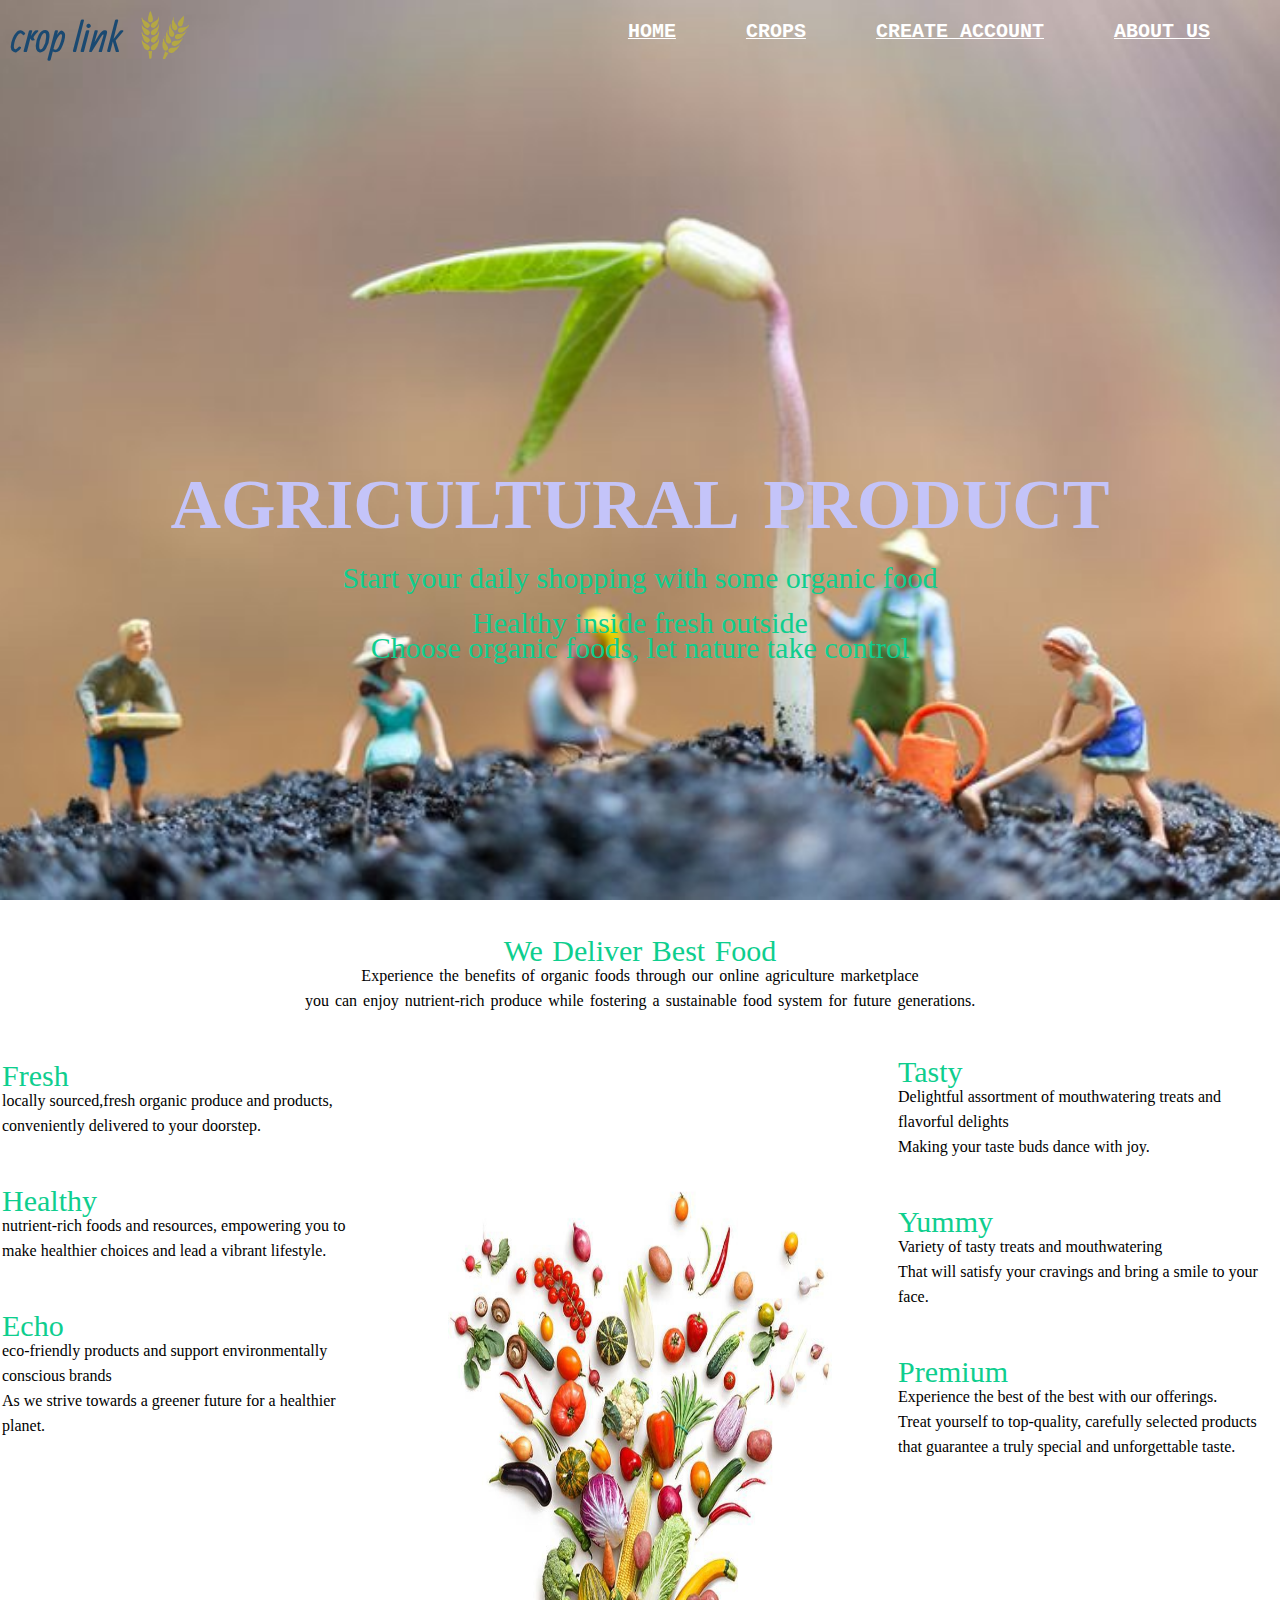
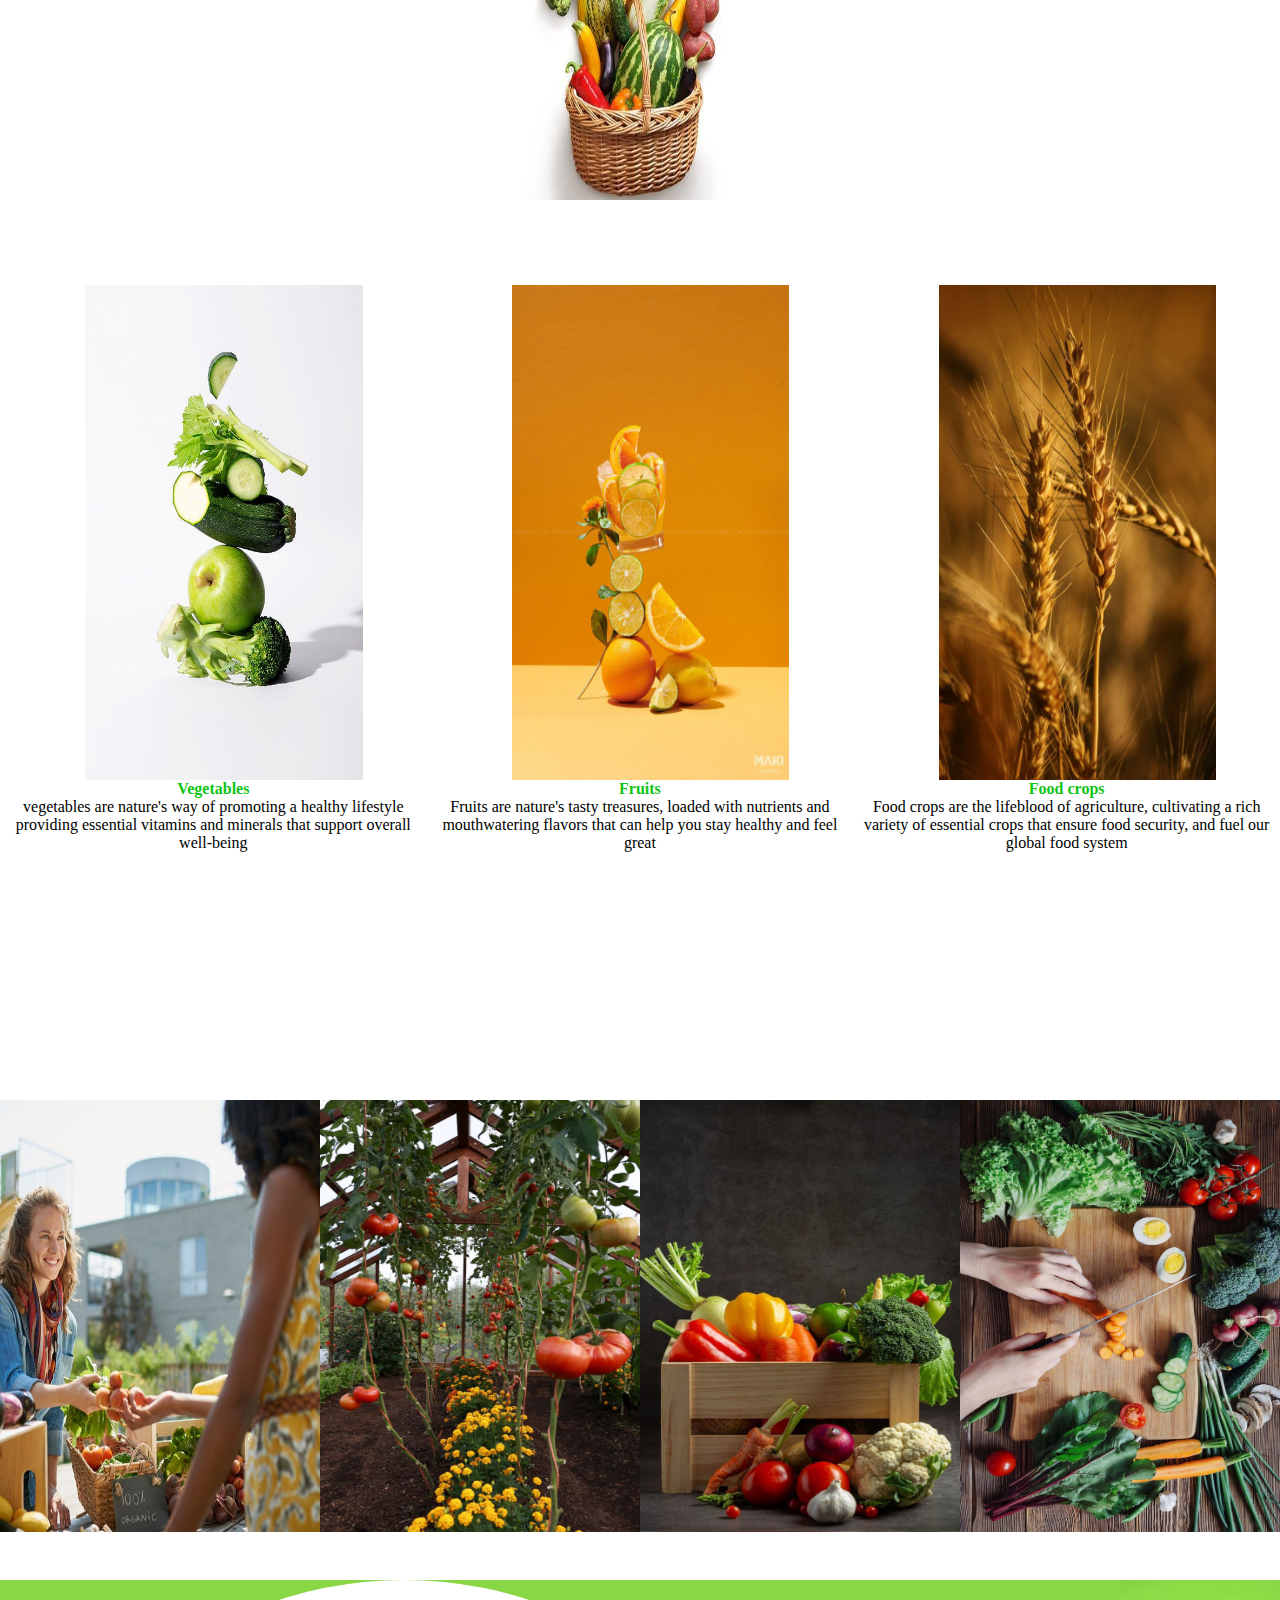
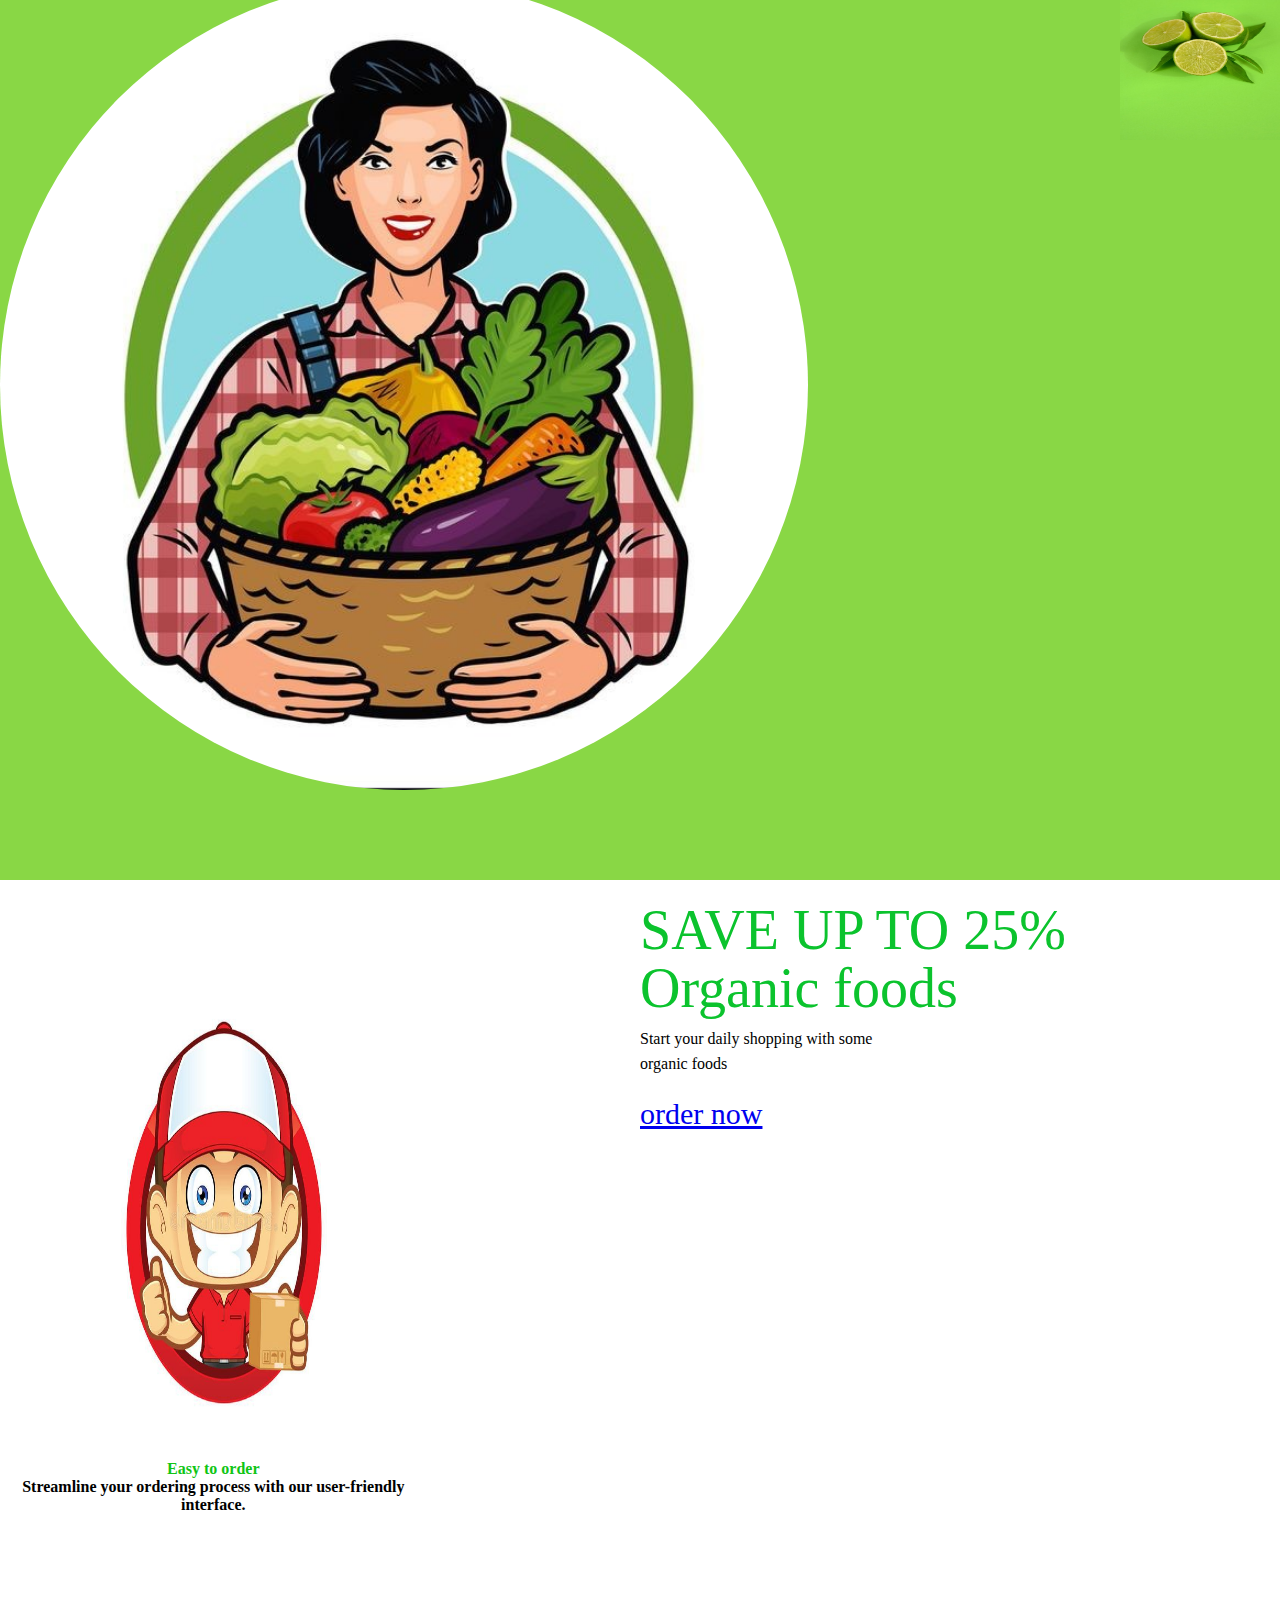
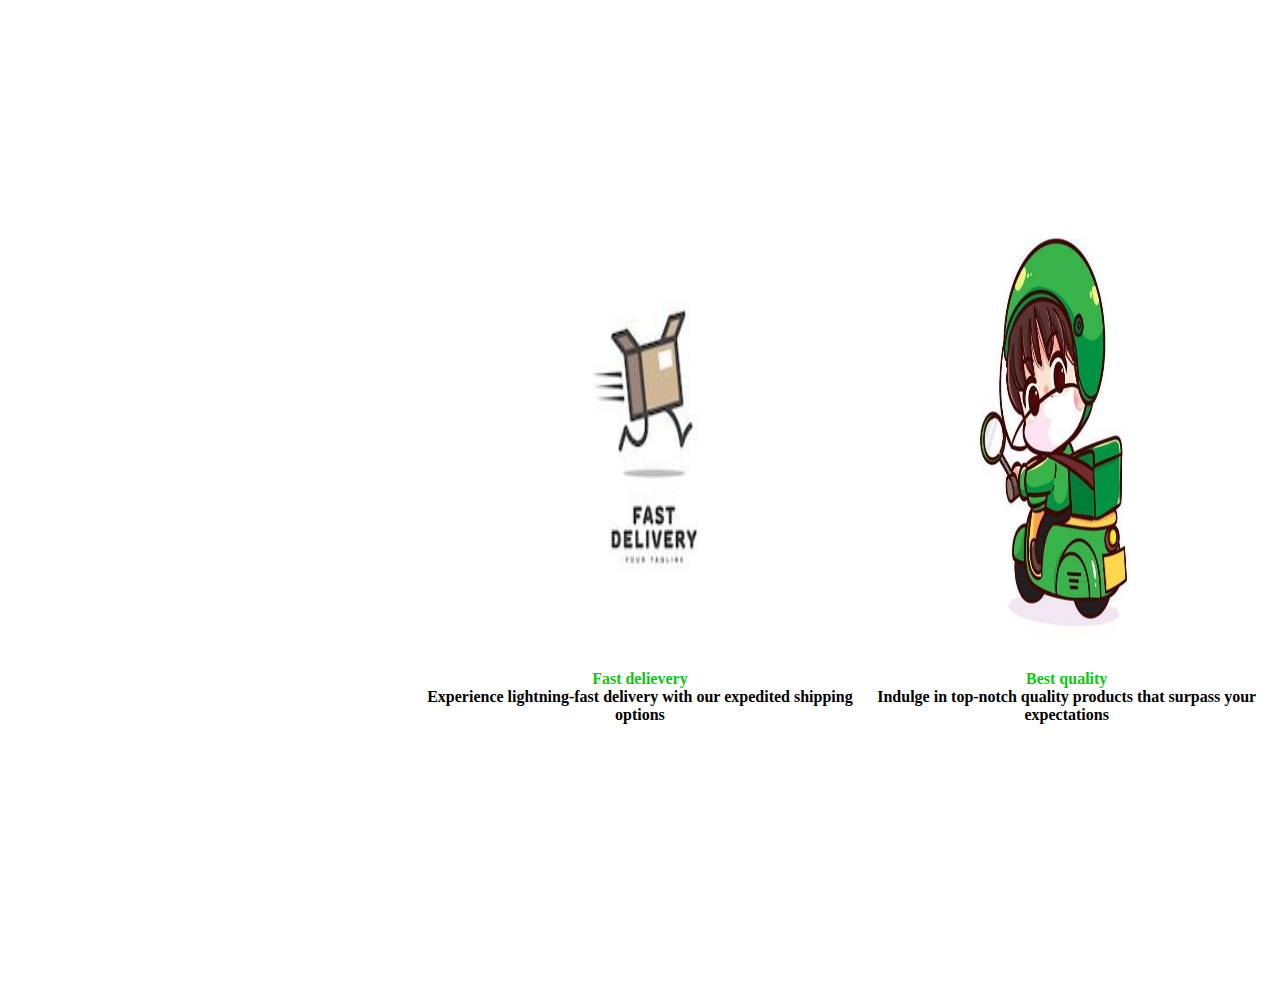
==== index.html @ af775948 "initial commit" ====
<html lang="en">
<head>
    <meta charset="UTF-8">
    <meta name="viewport" content="width=device-width, initial-scale=1.0">
    <link rel="stylesheet" href="style.css">
    <title>croplink</title>
</head>
<body>
    <div class="main">
        <div class="navi">
            <img src="logo.png" alt="logo">
            <ul>
                <li><a href="#">home</a></li>
                <li><a href=" crops.html ">crops</a></li>
                <li><a href=" login.php ">Create Account</a></li>
                <li><a href="#">about us</a></li>
             </ul>
        </div>
        <div class="content">
           <h1> AGRICULTURAL PRODUCT</h1>
           <p id="para"> Start your daily shopping with some organic food</p>
           <p>
            Healthy inside fresh outside<br>
            <span class="sp">Choose organic foods, let nature take control</span>
       </p>
        </div>
    </div>
    <div class="second">
        <p class="p1">We Deliver Best Food<br>
        Experience the benefits of organic foods through our online agriculture marketplace<br>
            you can enjoy nutrient-rich produce while fostering a sustainable food system 
            for future generations.
        </p>
        <img src="1687962062521.jpg" alt="picture">
        <div class="letter">
            <p>
            Fresh<br>
           locally sourced,fresh organic produce and products, <br>
           conveniently delivered to your doorstep.<br><br><br>
           <span class="sp">Healthy</span><br>
           nutrient-rich foods and resources, 
           empowering you to make healthier choices and lead a vibrant lifestyle.<br><br><br>
           <span class="sp">Echo</span><br>
           eco-friendly products and support environmentally conscious brands<br>
           As we strive towards a greener future for a healthier planet.
           </p>
        </div>
        <div class="aa">
            <p>
            Tasty<br>
            Delightful assortment of mouthwatering treats and flavorful delights<br>
             Making your taste buds dance with joy.<br><br><br>
             <span class="sp">Yummy</span><br>
             Variety of tasty treats and mouthwatering<br>
             That will satisfy your cravings and bring a smile to your face.<br><br><br>
             <span class="sp">Premium</span><br>
             Experience the best of the best with our offerings.<br>
              Treat yourself to top-quality, carefully selected products that guarantee a truly special and unforgettable taste.
              </p>
        </div>
    </div>
    <div class="blc">
        <div class="one">
            <img src="1688004105650.jpg" alt="picture" class="imm">
            <div class="in">
                <span class="sub"><b>Vegetables</b></span><br>
                vegetables are nature's way of promoting a healthy lifestyle <br>
                providing essential vitamins and minerals that support overall well-being

            </div>
        </div>
        <div class="two">
            <img src="1688005965035.jpg" alt="picture" class="imm">
            <div class="in">
                <span class="sub"><b>Fruits</b></span><br>
                Fruits are nature's tasty treasures, loaded with nutrients and<br>
                 mouthwatering flavors that can help you stay healthy and feel great
            </div>
        </div>
        <div class="three">
            <img src="1688010705117.jpg" alt="picture" class="imm">
            <div class="in">
                <span class="sub"><b>Food crops</b></span><br>
                Food crops are the lifeblood of agriculture, cultivating a rich variety of essential 
                crops that ensure food security, and fuel our global food system
            </div>
        </div>
    </div>
    <div class="parent">

        <div>
        
        <img src="pct.jpg" alt="picture">
        
        </div>
        
        <div>
        
        <img src="1687587948799.jpg" alt="picture">
        
        </div>
        
        <div>
        
        <img src="1687962062508.jpg" alt="picture">
        
        </div>
        <div>
            <img src="1686394135788.jpg" alt="picture">
        </div>
        </div>
        <div class="next">
            <img src="1686394135810.jpg" alt="picture" height="90%" class="ff">
            <div class="rr">
                <p class="zz">
                    <span class="yy"><b>SAVE UP TO 25%</span><br><br>
                     <span class="yy">Organic foods</span><br><br>
                    Start your daily shopping with some <br>
                    organic foods<br><br><b></b>
                   <span class="btn">
                    <a href="#">order now</a> 
                   </span>
                   <img src="sss.jpg" alt="picture" class="topright">
                    </p>
            </div>
        </div>
        <div class="bb">

        </div>
       
    <div class="blc">
        <div class="one">
            <img src="1688028923999.jpg" alt="picture" class="imm">
            <div class="in">
                <span class="sub"><b>Easy to order</b></span><br>
                Streamline your ordering process with our user-friendly interface.

            </div>
        </div>
        <div class="two">
            <img src="1688028414554.jpg" alt="picture" class="imm">
            <div class="in">
                <span class="sub"><b>Fast delievery</b></span><br>
                Experience lightning-fast delivery with our expedited shipping options
            </div>
        </div>
        <div class="three">
            <img src="1688043151908.jpg" alt="picture" class="imm">
            <div class="in">
                <span class="sub"><b>Best quality</b></span><br>
                Indulge in top-notch quality products that surpass your expectations
            </div>
        </div>
    </div>
</body>
</html>
---- style.css ----
* {
  margin: 0;
  padding: 0;
}
.main {
  height: 100%;
  width: 100%;
  background-image: url(pct2.jpg);
  background-size: cover;
  background-color: rgba(0, 0, 0, 0.5);
  /*background-blend-mode: multiply;*/
  background-position: center;
  background-repeat: no-repeat;
}
.navi {
  position: relative;
}
ul {
  margin-top: 20px;
  min-height: 400px;
  margin-right: 60px;
  font-size: 17px;
  float: right;
  display: flex;
  gap: 50px;
  font-family: "chivo mono", monospace;
}
ul li {
  display: inline;
  flex-direction: row;
  list-style-type: none;
  position: relative;
  text-decoration: underline white;
}
ul li a {
  font-size: 20px;
  font-weight: 700;
  text-decoration: none;
  text-transform: uppercase;
  color: white;
  padding: 10px;
  transition: 0.5s ease;
}
ul:hover li a {
  color: #30edf4;
}
ul:hover li a:not(:hover) {
  color: white;
  opacity: 0.3;
  /* filter:blur(1px);*/
}
.content {
  width: 100%;
  position: absolute;
  top: 50%;
  transform: translate(-50);
  text-align: center;
  color: white;
}
h1 {
  word-spacing: 10px;
  color: rgb(196, 196, 249);
  font-size: 70px;
  margin-top: 15px;
}
#para {
  color: rgb(193, 193, 237);
  margin: 20px auto;
  font-weight: 100;
  line-height: 25px;
  font-size: 30px;
}
p {
  margin: 0 auto;
  font-weight: 100;
  line-height: 25px;
  margin-bottom: 40px;
}
.second {
  position: relative;
  height: 100%;
  width: 100%;
}
.second img {
  position: absolute;
  height: 75%;
  width: 30%;
  left: 35%;
  bottom: 0;
  float: right;
}
.p1 {
  padding-top: 3%;
  word-spacing: 2px;
  text-align: center;
}
p::first-line {
  color: rgb(14, 206, 142);
  font-size: 30px;
}
.sp {
  color: rgb(14, 206, 142);
  font-size: 30px;
}
.ss {
  text-align: center;
}
.letter {
  bottom: 0;
  float: left;
  height: 70%;
  width: 30%;
}
.letter p {
  padding: 10 2 0 2px;
}
.aa {
  bottom: 0;
  float: right;
  height: 70%;
  width: 30%;
}
.aa p {
  padding: 6 2 0 2px;
}
.blc {
  height: 100%;
  width: 100%;
  box-sizing: border-box;
}
.one {
  float: left;
  height: 100%;
  width: 33.33%;
}
.imm {
  height: 55%;
  width: 65%;
  margin-top: 20%;
  margin-left: 20%;
}
.two {
  float: left;
  height: 100%;
  width: 33.33%;
  margin-left: auto;
  margin-right: auto;
}
.three {
  float: right;
  height: 100%;
  width: 33.33%;
}
.in {
  position: absolute;
  width: 33.33%;
  height: 30%;
  text-align: center;
}
.sub {
  color: rgb(15, 197, 21);
  margin-top: 30px;
  font-family: cursive;
}
.parent {
  display: flex;
  gap: none;
}
.parent img {
  height: 90%;
  width: 100%;
}
.next {
  position: relative;
  height: 100%;
  width: 100%;
  background-color: rgba(121, 210, 44, 0.881);
}
.ff {
  border-radius: 50%;
  height: 90%;
}
.rr {
  float: right;
  width: 50%;
  height: 100%;
}
.yy {
  color: rgb(11, 195, 45);
  font-size: 56px;
}
.zz {
  margin-top: 20%;
}
.topright {
  height: 160px;
  width: 160px;
  position: absolute;
  top: 0;
  right: 0%;
}
.btn {
  height: 50px;
  width: 70px;
  color: green;
  font-size: 30px;
}
.btn a:hover {
  color: rgb(12, 156, 22);
}
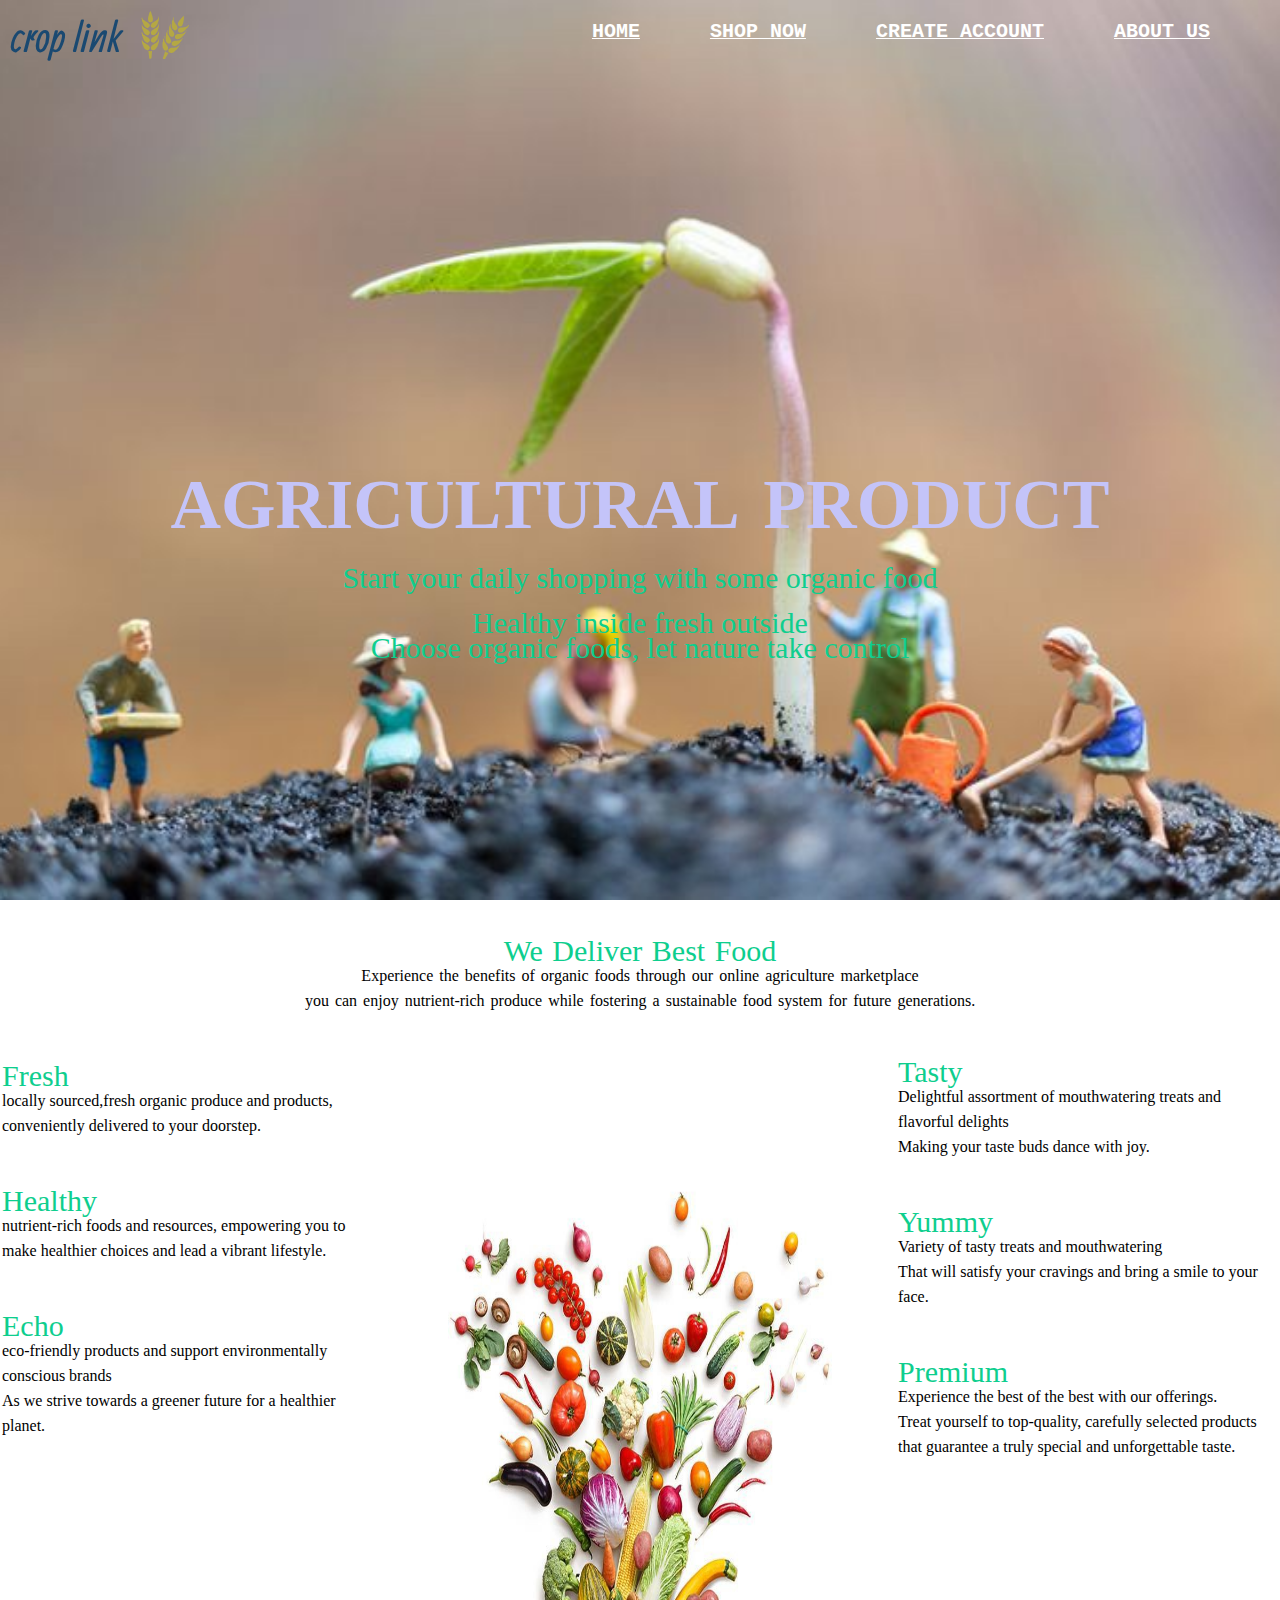
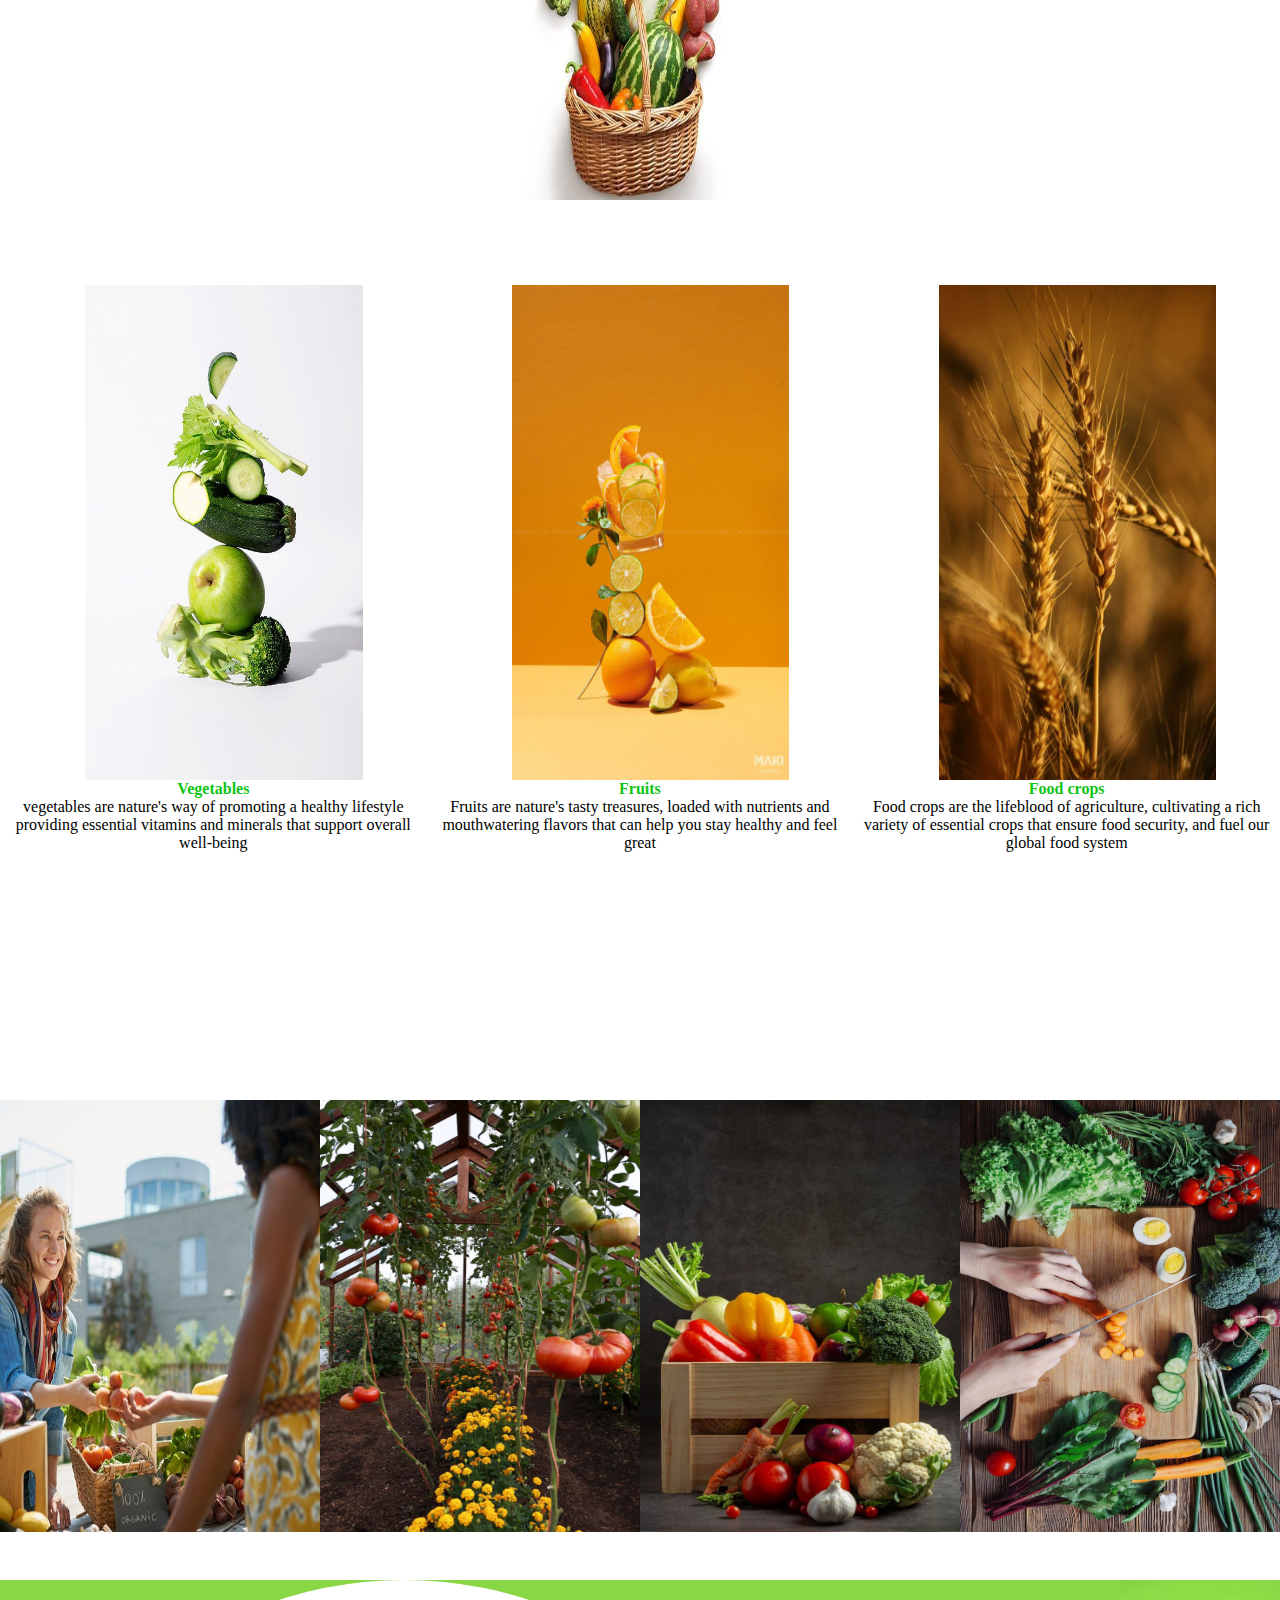
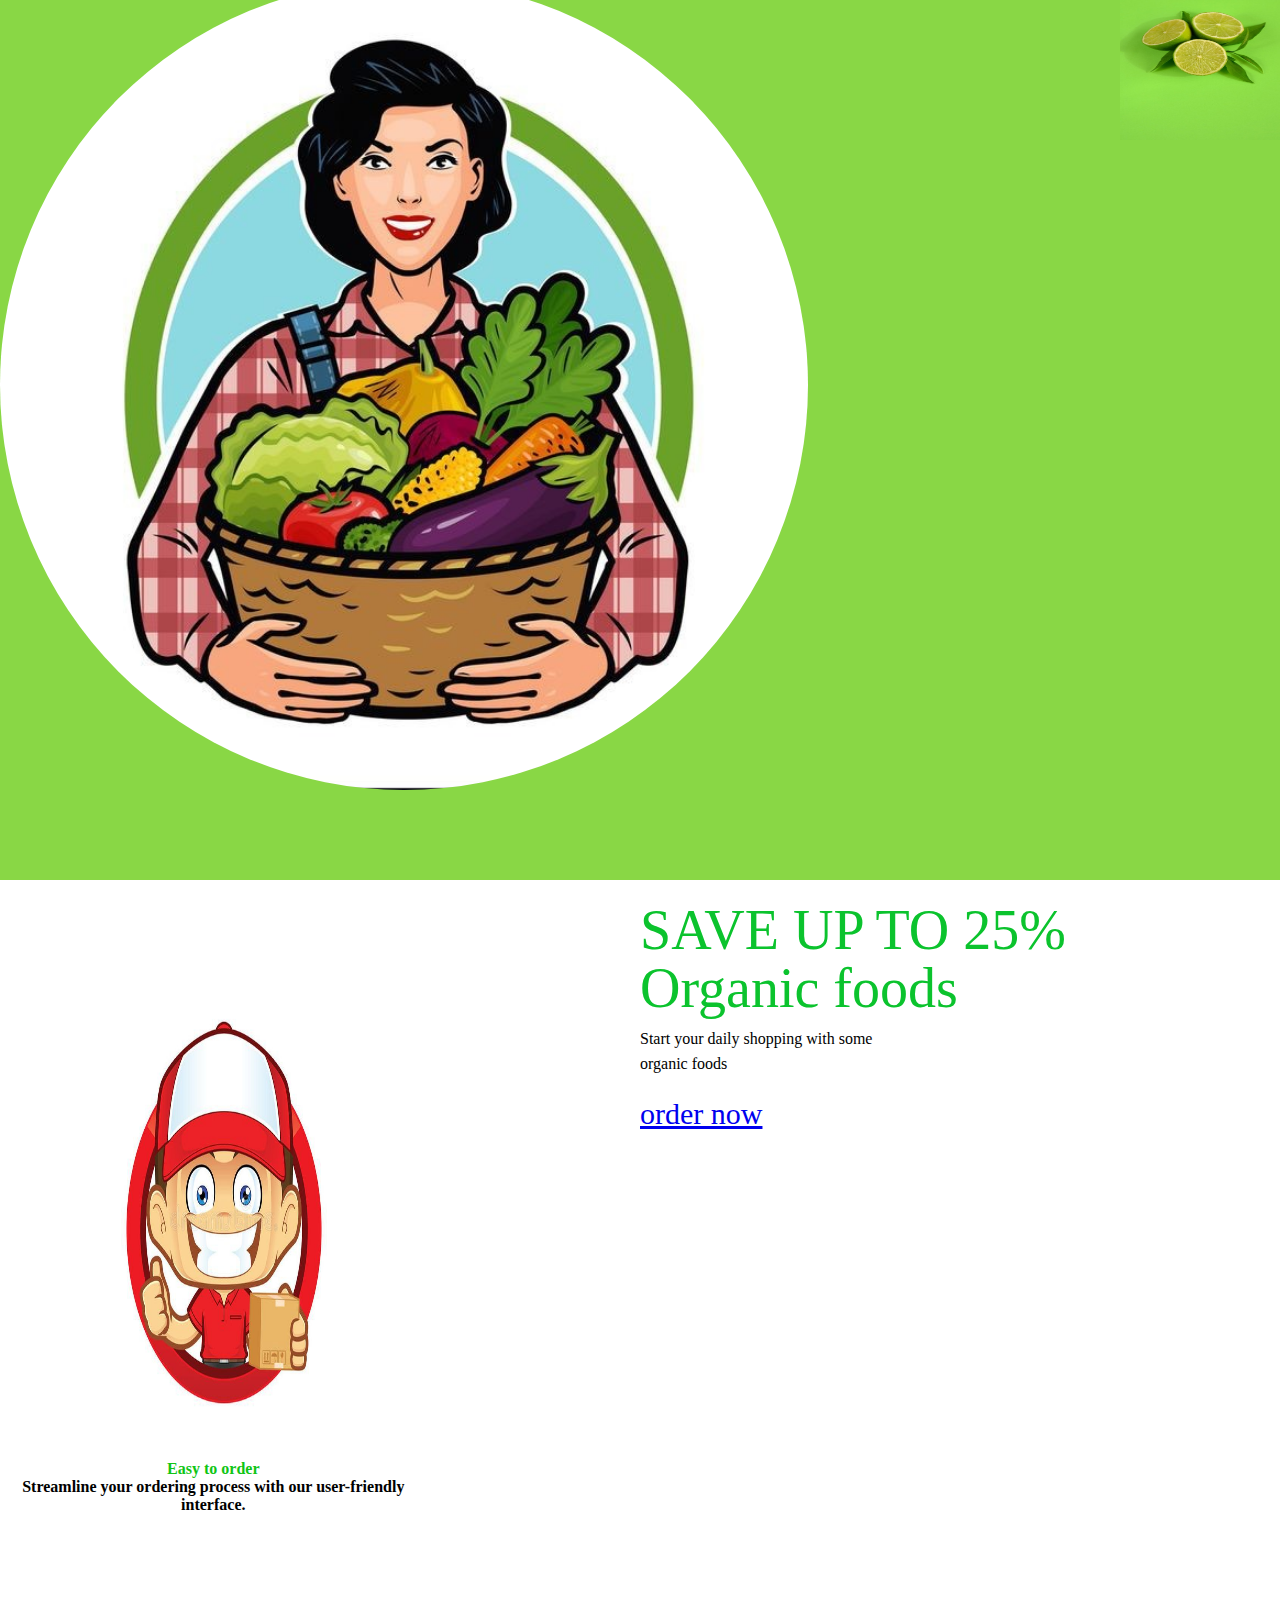
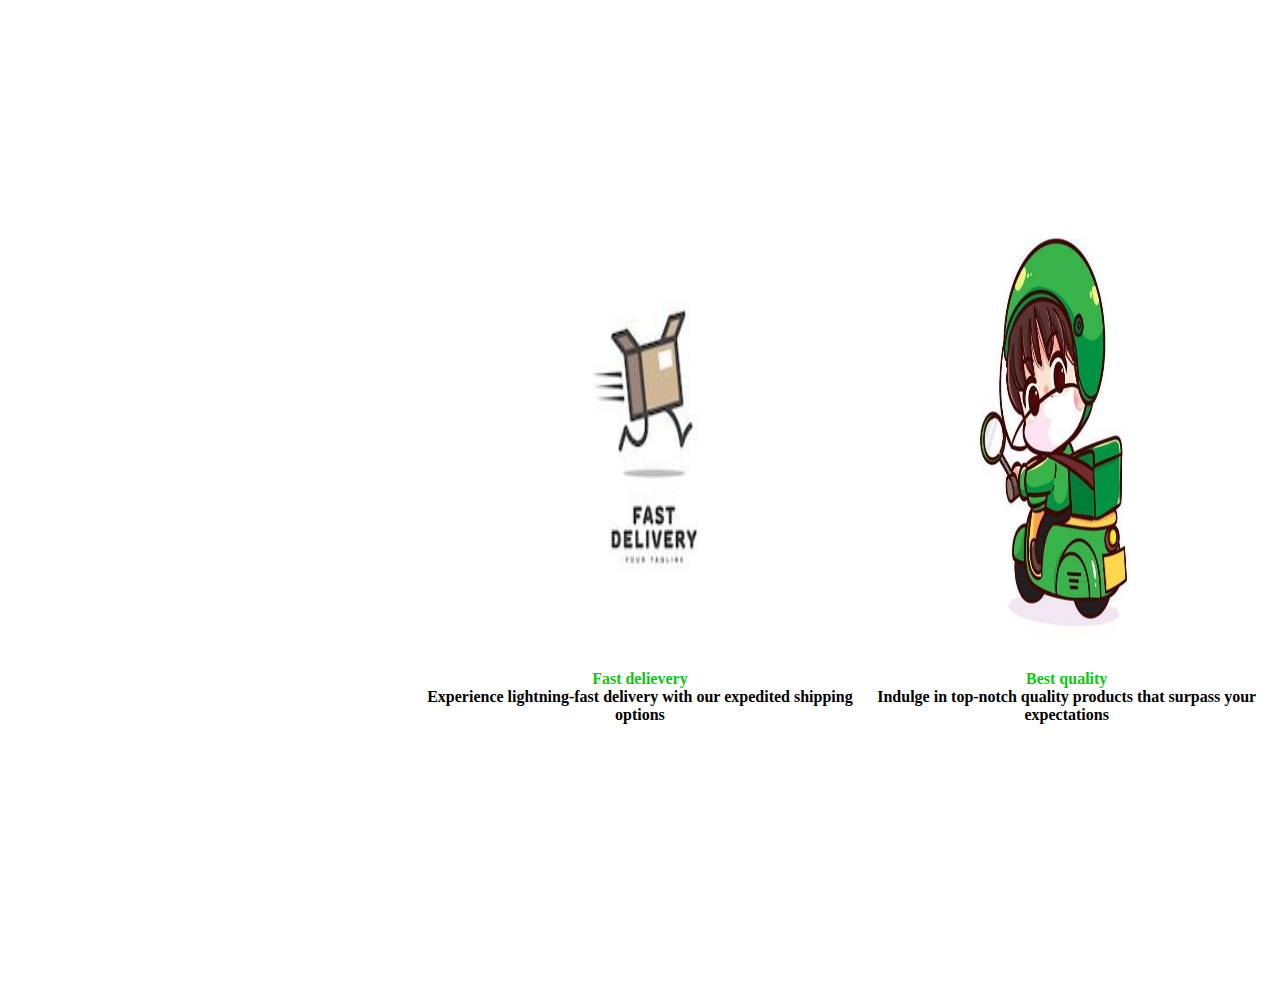
==== commit 2cd7c721: "second commit" ====
--- a/index.html
+++ b/index.html
@@ -3,18 +3,19 @@
     <meta charset="UTF-8">
     <meta name="viewport" content="width=device-width, initial-scale=1.0">
     <link rel="stylesheet" href="style.css">
+   <!--<link rel="stylesheet" href="https://cdnjs.cloudflare.com/ajax/libs/font-awesome/5.13.0/css/all.min.css">-->
     <title>croplink</title>
 </head>
 <body>
     <div class="main">
         <div class="navi">
-            <img src="logo.png" alt="logo">
+            <img src="images/logo.png" alt="logo">
             <ul>
                 <li><a href="#">home</a></li>
-                <li><a href=" crops.html ">crops</a></li>
+                <li><a href=" crops.html ">shop now</a></li>
                 <li><a href=" login.php ">Create Account</a></li>
                 <li><a href="#">about us</a></li>
-             </ul>
+            </ul>
         </div>
         <div class="content">
            <h1> AGRICULTURAL PRODUCT</h1>
@@ -31,7 +32,7 @@
             you can enjoy nutrient-rich produce while fostering a sustainable food system 
             for future generations.
         </p>
-        <img src="1687962062521.jpg" alt="picture">
+        <img src="images/1687962062521.jpg" alt="picture">
         <div class="letter">
             <p>
             Fresh<br>
@@ -61,7 +62,7 @@
     </div>
     <div class="blc">
         <div class="one">
-            <img src="1688004105650.jpg" alt="picture" class="imm">
+            <img src="images/1688004105650.jpg" alt="picture" class="imm">
             <div class="in">
                 <span class="sub"><b>Vegetables</b></span><br>
                 vegetables are nature's way of promoting a healthy lifestyle <br>
@@ -70,7 +71,7 @@
             </div>
         </div>
         <div class="two">
-            <img src="1688005965035.jpg" alt="picture" class="imm">
+            <img src="images/1688005965035.jpg" alt="picture" class="imm">
             <div class="in">
                 <span class="sub"><b>Fruits</b></span><br>
                 Fruits are nature's tasty treasures, loaded with nutrients and<br>
@@ -78,7 +79,7 @@
             </div>
         </div>
         <div class="three">
-            <img src="1688010705117.jpg" alt="picture" class="imm">
+            <img src="images/1688010705117.jpg" alt="picture" class="imm">
             <div class="in">
                 <span class="sub"><b>Food crops</b></span><br>
                 Food crops are the lifeblood of agriculture, cultivating a rich variety of essential 
@@ -90,27 +91,27 @@
 
         <div>
         
-        <img src="pct.jpg" alt="picture">
+        <img src="images/pct.jpg" alt="picture">
         
         </div>
         
         <div>
         
-        <img src="1687587948799.jpg" alt="picture">
+        <img src="images/1687587948799.jpg" alt="picture">
         
         </div>
         
         <div>
         
-        <img src="1687962062508.jpg" alt="picture">
+        <img src="images/1687962062508.jpg" alt="picture">
         
         </div>
         <div>
-            <img src="1686394135788.jpg" alt="picture">
+            <img src="images/1686394135788.jpg" alt="picture">
         </div>
         </div>
         <div class="next">
-            <img src="1686394135810.jpg" alt="picture" height="90%" class="ff">
+            <img src="images/1686394135810.jpg" alt="picture" height="90%" class="ff">
             <div class="rr">
                 <p class="zz">
                     <span class="yy"><b>SAVE UP TO 25%</span><br><br>
@@ -118,9 +119,9 @@
                     Start your daily shopping with some <br>
                     organic foods<br><br><b></b>
                    <span class="btn">
-                    <a href="#">order now</a> 
+                    <a href="crops.html">order now</a> 
                    </span>
-                   <img src="sss.jpg" alt="picture" class="topright">
+                   <img src="images/sss.jpg" alt="picture" class="topright">
                     </p>
             </div>
         </div>
@@ -130,7 +131,7 @@
        
     <div class="blc">
         <div class="one">
-            <img src="1688028923999.jpg" alt="picture" class="imm">
+            <img src="images/1688028923999.jpg" alt="picture" class="imm">
             <div class="in">
                 <span class="sub"><b>Easy to order</b></span><br>
                 Streamline your ordering process with our user-friendly interface.
@@ -138,14 +139,14 @@
             </div>
         </div>
         <div class="two">
-            <img src="1688028414554.jpg" alt="picture" class="imm">
+            <img src="images/1688028414554.jpg" alt="picture" class="imm">
             <div class="in">
                 <span class="sub"><b>Fast delievery</b></span><br>
                 Experience lightning-fast delivery with our expedited shipping options
             </div>
         </div>
         <div class="three">
-            <img src="1688043151908.jpg" alt="picture" class="imm">
+            <img src="images/1688043151908.jpg" alt="picture" class="imm">
             <div class="in">
                 <span class="sub"><b>Best quality</b></span><br>
                 Indulge in top-notch quality products that surpass your expectations
--- a/style.css
+++ b/style.css
@@ -5,7 +5,7 @@
 .main {
   height: 100%;
   width: 100%;
-  background-image: url(pct2.jpg);
+  background-image: url(images/pct2.jpg);
   background-size: cover;
   background-color: rgba(0, 0, 0, 0.5);
   /*background-blend-mode: multiply;*/
